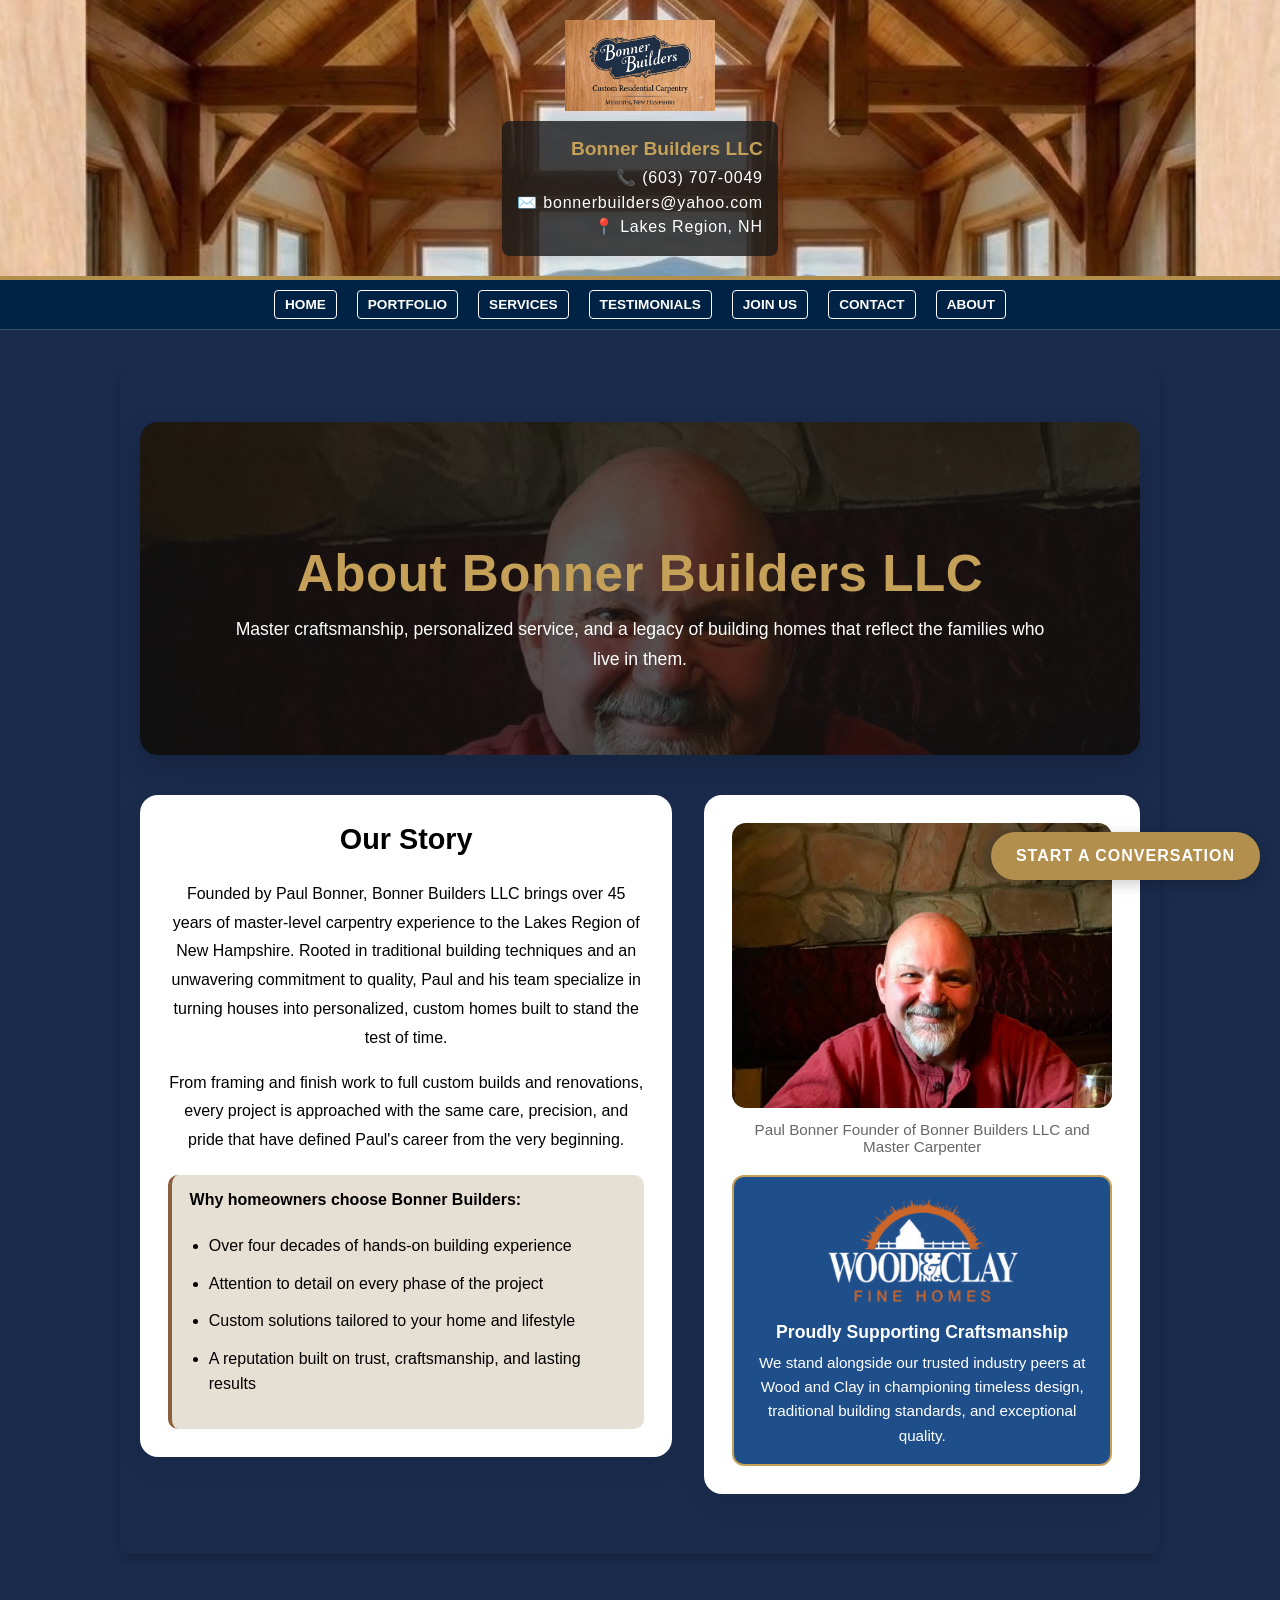
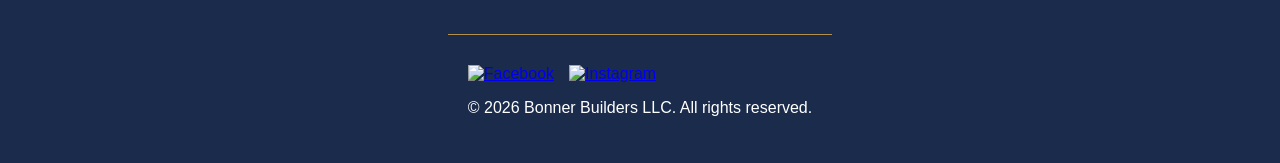
==== about.html @ 7c9d4237 "Update caption for Paul Bonner in about.html" ====
<!DOCTYPE html>
<html lang="en">
<head>
    <meta charset="UTF-8">
    <meta name="viewport" content="width=device-width, initial-scale=1.0">
    <title>About Us | Bonner Builders LLC</title>
    <link rel="stylesheet" href="style.css">
    <style>
        .about-hero {
            background: linear-gradient(rgba(20, 20, 20, 0.72), rgba(20, 20, 20, 0.72)), url('images/paul.jpg') center/cover no-repeat;
            color: #fff;
            border-radius: 18px;
            padding: 5rem 2rem;
            text-align: center;
            margin: 2rem 0;
            box-shadow: 0 12px 30px rgba(0, 0, 0, 0.18);
        }

        .about-hero h1 {
            font-size: clamp(2rem, 4vw, 3.5rem);
            margin-bottom: 0.75rem;
            letter-spacing: 0.5px;
            color: #c5a059;
        }

        .about-hero p {
            max-width: 820px;
            margin: 0 auto;
            font-size: 1.1rem;
            line-height: 1.7;
        }

        .about-content {
            display: grid;
            grid-template-columns: 1.1fr 0.9fr;
            gap: 2rem;
            align-items: start;
            margin: 2.5rem 0;
        }

        .story-card,
        .photo-card {
            background: #fff;
            border-radius: 18px;
            padding: 1.75rem;
            box-shadow: 0 10px 26px rgba(0, 0, 0, 0.08);
        }

        .story-card {
            color: #000;
        }

        .story-card h2,
        .story-card p,
        .story-card strong,
        .story-card li {
            color: #000;
        }

        .story-card h2 {
            margin-top: 0;
            font-size: 1.8rem;
        }

        .story-card p {
            line-height: 1.8;
            margin-bottom: 1rem;
        }

        .highlight-box {
            background: #e6dfd3;
            border-left: 4px solid #8b5e3c;
            padding: 1rem 1.1rem;
            border-radius: 10px;
            margin-top: 1.25rem;
            color: #000;
        }

        .highlight-box strong {
            color: #000;
        }

        .photo-card img {
            width: 100%;
            height: auto;
            border-radius: 14px;
            display: block;
            object-fit: cover;
        }

        .photo-card .caption {
            margin-top: 0.85rem;
            font-size: 0.95rem;
            color: #666;
            text-align: center;
        }

        .wood-clay-support {
            margin-top: 1.25rem;
            padding: 1rem;
            border: 2px solid #c5a059;
            border-radius: 12px;
            background: #1f4f8b;
            text-align: center;
        }

        .wood-clay-support img {
            max-width: 220px;
            width: 100%;
            height: auto;
            display: block;
            margin: 0 auto 0.85rem;
        }

        .wood-clay-support h3 {
            margin: 0 0 0.5rem;
            font-size: 1.1rem;
            color: #ffffff;
        }

        .wood-clay-support p {
            margin: 0;
            font-size: 0.95rem;
            line-height: 1.6;
            color: #ffffff;
        }

        .about-bullets {
            margin-top: 1.5rem;
            padding-left: 1.2rem;
            color: #000;
        }

        .about-bullets li {
            margin-bottom: 0.75rem;
            line-height: 1.6;
            color: #000;
        }

        @media (max-width: 900px) {
            .about-content {
                grid-template-columns: 1fr;
            }
        }
    </style>
</head>
<body>

  <header>
    <div class="logo-side">
        <img src="images/logo.png" alt="Bonner Builders Logo">
    </div>
    <div class="header-info">
        <h3>Bonner Builders LLC</h3>
        <p>📞 (603) 707-0049</p>
        <p>✉️ bonnerbuilders@yahoo.com</p>
        <p>📍 Lakes Region, NH</p>
    </div>
</header>

    <nav>
        <a href="index.html">HOME</a>
        <a href="portfolio.html">PORTFOLIO</a>
        <a href="services.html">SERVICES</a>
        <a href="testimonials.html">TESTIMONIALS</a>
        <a href="join.html">JOIN US</a>
        <a href="contact.html">CONTACT</a>
        <a href="about.html">ABOUT</a>
    </nav>

    <main class="container">
        <section class="about-hero">
            <h1>About Bonner Builders LLC</h1>
            <p>Master craftsmanship, personalized service, and a legacy of building homes that reflect the families who live in them.</p>
        </section>

        <section class="about-content">
            <article class="story-card">
                <h2>Our Story</h2>
                <p>
                    Founded by Paul Bonner, Bonner Builders LLC brings over 45 years of master-level carpentry experience to the Lakes Region of New Hampshire.
                    Rooted in traditional building techniques and an unwavering commitment to quality, Paul and his team specialize in turning houses
                    into personalized, custom homes built to stand the test of time.
                </p>

                <p>
                    From framing and finish work to full custom builds and renovations, every project is approached with the same care, precision, and pride
                    that have defined Paul's career from the very beginning.
                </p>

                <div class="highlight-box">
                    <strong>Why homeowners choose Bonner Builders:</strong>
                    <ul class="about-bullets">
                        <li>Over four decades of hands-on building experience</li>
                        <li>Attention to detail on every phase of the project</li>
                        <li>Custom solutions tailored to your home and lifestyle</li>
                        <li>A reputation built on trust, craftsmanship, and lasting results</li>
                    </ul>
                </div>
            </article>

            <aside class="photo-card">
                <img src="images/paul.jpg" alt="Paul Bonner">
                <div class="caption">Paul Bonner Founder of Bonner Builders LLC and Master Carpenter</div>
                <div class="wood-clay-support">
                    <a href="https://woodandclay.com" target="_blank" rel="noopener noreferrer">
                        <img src="assets/Wood&Clay_orangeltrs-01.avif" alt="Wood and Clay">
                    </a>
                    <h3>Proudly Supporting Craftsmanship</h3>
                    <p>We stand alongside our trusted industry peers at Wood and Clay in championing timeless design, traditional building standards, and exceptional quality.</p>
                </div>
            </aside>
        </section>
    </main>

<!-- Main content ends above this -->
  <!-- Main content ends above this -->
    <footer>
        <div class="social-links">
            <a href="YOUR_FACEBOOK_URL" target="_blank">
                <img src="facebook-icon.png" alt="Facebook" style="width:30px; height:30px;">
            </a>
            <a href="YOUR_INSTAGRAM_URL" target="_blank">
                <img src="instagram-icon.png" alt="Instagram" style="width:30px; height:30px;">
            </a>
        </div>
        <p>&copy; 2026 Bonner Builders LLC. All rights reserved.</p>
    </footer>
    <a href="contact.html" class="floating-cta">Start a Conversation</a>
</body>
</html>
---- style.css ----
/* --- Variables --- */
:root {
    --primary-blue: #1a2b4c;
    --accent-gold: #b38f4d;
    --white: #ffffff;
}

/* --- Global Styles --- */
body {
    margin: 0;
    font-family: Arial, sans-serif;
    color: var(--white);
    display: flex;
    flex-direction: column;
    align-items: center;
    min-height: 100vh;
    background-color: var(--primary-blue);
}

.container {
    width: 90%;
    max-width: 900px;
    margin: 20px auto;
    background-color: var(--primary-blue);
    padding: 20px;
    border-radius: 8px;
    box-shadow: 0 4px 10px rgba(0,0,0,0.2);
    color: var(--white);
}

/* --- Consistent Header Styling --- */
header {
    width: 100%;
    min-height: 150px;
    background-image: url('images/landing.jpg');
    background-size: cover;
    background-position: center;
    padding: 20px;
    border-bottom: 4px solid #b38f4d;
    color: #fff;
    display: flex;
    flex-direction: column;
    justify-content: center;
    align-items: center;
    text-align: center;
    box-sizing: border-box;
    gap: 6px;
}

header h1 {
    margin: 0;
    font-size: clamp(1.4rem, 4vw, 2.2rem);
    line-height: 1.1;
    letter-spacing: 0.5px;
}

header p {
    margin: 0;
    font-size: clamp(0.85rem, 2.6vw, 1rem);
    letter-spacing: 0.8px;
}

/* Ensure the logo inside is also consistent */
header .logo-container img {
    max-height: 120px;
    width: auto;
}

header img {
    max-width: 150px;
    height: auto;
}

.header-info {
    text-align: right;
    font-size: 0.75rem;
}

nav {
    background-color: var(--primary-blue);
    width: 100%;
    padding: 8px 0;
    display: flex;
    justify-content: center;
    align-items: center;
    flex-wrap: wrap;
    gap: 8px;
    border-bottom: 1px solid rgba(255, 255, 255, 0.2);
}

nav a {
    text-decoration: none;
    color: var(--white);
    font-size: 0.85rem;
    font-weight: 600;
    text-transform: uppercase;
    padding: 6px 10px;
    border: 1px solid var(--white);
    border-radius: 4px;
    transition: 0.3s;
}

nav a:hover {
    background-color: var(--white);
    color: var(--primary-blue);
}
/* Container holds the track, allowing hidden overflow */
.carousel-container {
    width: 100%;
    overflow-x: auto;
    padding: 20px 0;
    scrollbar-width: thin;
}

/* Horizontal track for images */
.carousel-track {
    display: flex;
    list-style: none;
    padding: 0;
    margin: 0;
    gap: 20px;
}

/* Each framed image item */
.carousel-item {
    min-width: 300px;
    height: 400px;
    border: 8px solid #b38f4d;
    box-sizing: border-box;
    background-color: #000;
}

.carousel-item img {
    width: 100%;
    height: 100%;
    object-fit: cover;
    display: block;
}
}

/* Constrain images to fit within the screen */
.about-gallery img {
    width: 45%;
    height: 300px;
    object-fit: cover;
    border-radius: 8px;
}

/* Responsive: stack them if the screen is very small */
@media (max-width: 600px) {
    .about-gallery {
        flex-direction: column;
        align-items: center;
    }
    .about-gallery img {
        width: 90%;
    }
}
/* --- Adjusting Contact Form Inputs --- */
input[type="text"],
input[type="email"],
textarea {
    width: 100%;
    padding: 15px;
    margin-bottom: 15px;
    font-size: 16px;
    border: 1px solid #ccc;
    border-radius: 4px;
    box-sizing: border-box;
}

/* Make the textarea even taller for better visibility */
textarea {
    height: 150px;
}
/* Add this to style.css */
.container {
    max-width: 1000px;
    margin: 40px auto;
    padding: 20px;
}
/* Ensure the address card text is always small and consistent */
.header-info {
    text-align: right;
    font-size: 0.75rem;
}

/* Ensure the h3 (Business Name) in the header doesn't blow out the layout */
.header-info h3 {
    margin: 0;
    font-size: 1rem;
}
/* --- Fade In Animation --- */
@keyframes fadeIn {
    from { opacity: 0; }
    to { opacity: 1; }
}

.fade-in-element {
    animation: fadeIn 6s ease-in-out;
}
/* --- Hero Text Overlay & Fade-In Animation --- */

/* Keyframe animation that goes from invisible to fully visible */
@keyframes fadeIn {
  from { opacity: 0; }
  to { opacity: 1; }
}

/* Container to position the image and text together */
.hero-container {
    position: relative;
    width: 100%;
    min-height: 60vh;
    display: flex;
    align-items: center;
    justify-content: center;
}

/* Style for the text box itself */
.hero-text-overlay {
  position: absolute;
  top: 50%;
  left: 50%;
  transform: translate(-50%, -50%);
  background-color: rgba(0, 0, 0, 0.6);
  color: #ffffff;
  padding: 30px;
  border-radius: 10px;
  text-align: center;
  max-width: 80%;
  box-sizing: border-box;
}

/* Increases the text size within the overlay */
.hero-text-overlay p {
  font-size: 1.5rem;
  line-height: 1.6;
  margin: 0;
}

/* --- Fade In and Fade Out Animation --- */
@keyframes fadeInOut {
  0% { opacity: 0; }
  10% { opacity: 1; }
  80% { opacity: 1; }
  100% { opacity: 0; }
}

.fade-in-element {
  opacity: 0;
  animation: fadeInOut 14s ease-in-out forwards;
}
/* --- Modern Form Styling --- */

/* Style the form container for better spacing */
form {
    max-width: 600px;
    margin: 20px auto;
    padding: 20px;
    background-color: rgba(255, 255, 255, 0.05);
    border-radius: 8px;
}

/* Style all input fields and textareas */
input[type="text"], 
input[type="email"], 
textarea {
    width: 100%;
    padding: 12px;
    margin-top: 8px;
    margin-bottom: 20px;
    border: 1px solid var(--accent-gold);
    border-radius: 4px;
    background-color: #f9f9f9;
    box-sizing: border-box;
    font-size: 1rem;
}

/* Style the Submit button */
button[type="submit"] {
    background-color: var(--accent-gold);
    color: white;
    padding: 12px 24px;
    border: none;
    border-radius: 4px;
    cursor: pointer;
    font-weight: bold;
    transition: background-color 0.3s;
}

button[type="submit"]:hover {
    background-color: #d4ac0d;
}
.contact-wrapper {
    display: flex;
    flex-wrap: wrap;
    gap: 40px;
    align-items: flex-start;
    padding: 20px;
}

.contact-details, .contact-form-container {
    flex: 1;
    min-width: 300px;
}

/* Style the form to be compact */
.contact-form-container form {
    display: flex;
    flex-direction: column;
}

.contact-form-container input, 
.contact-form-container textarea {
    margin-bottom: 15px;
    padding: 10px;
}
.floating-cta {
    position: fixed;
    bottom: 20px;
    right: 20px;
    background-color: var(--accent-gold);
    color: var(--dark-charcoal);
    padding: 15px 25px;
    border-radius: 50px;
    text-decoration: none;
    font-weight: 700;
    text-transform: uppercase;
    letter-spacing: 1px;
    box-shadow: 0 4px 15px rgba(0,0,0,0.2);
    transition: transform 0.2s, background-color 0.2s;
    z-index: 9999;
}

.floating-cta:hover {
    background-color: var(--accent-gold-hover);
    transform: scale(1.05);
}
.header-info {
    background-color: rgba(26, 26, 26, 0.8);
    padding: 15px;
    border-radius: 8px;
    color: #ffffff;
    line-height: 1.4;
    font-size: 0.9rem;
    display: inline-block;
    text-align: left;
}

.header-info h3 {
    margin: 0 0 5px 0;
    font-size: 1.2rem;
    color: #c5a059;
}

.header-info p {
    margin: 2px 0;
}
footer {
    text-align: left;
    padding: 30px 20px;
    background-color: var(--primary-blue);
    color: var(--white);
    border-top: 1px solid var(--accent-gold);
    margin-top: 40px;
}

.social-links {
    margin-bottom: 15px;
    display: flex;
    justify-content: flex-start;
    gap: 15px;
}
/* Style for the Header */
header {
    display: flex;
    justify-content: center;
    align-items: center;
    padding: 20px;
}

.header-info {
    text-align: right;
}

/* Style for the Navigation Bar */
nav {
  display: flex;
  justify-content: center;
  align-items: center;
  gap: 20px;
  padding: 10px 20px;
  background-color: #002244; 
}

nav a {
    color: white;
    text-decoration: none;
    font-weight: bold;
}
/* Styling for the new info block */
.info-block {
    background-color: rgba(26, 26, 26, 0.85);
    border: 2px solid #c5a059;
    color: #ffffff;
    padding: 15px;
    border-radius: 8px;
    margin-left: auto;
    text-align: right;
}

.info-block a {
    color: #c5a059;
    text-decoration: none;
    font-weight: bold;
}

.info-block a:hover {
    text-decoration: underline;
}
.nav-container {
    display: flex;
    justify-content: center;
    gap: 20px;
    padding: 20px 0;
}

/* Optional: Style your links to look good */
.nav-container a {
    text-decoration: none;
    color: #1a1a1a;
    font-weight: 600;
    text-transform: uppercase;
}
/* Center text inside the main container */
.container h2, 
.container p {
    text-align: center;
}
/* Container for the background image/hero section */
.hero-fade-container {
    width: 100%;
    min-height: 400px;
    display: flex;
    justify-content: center;
    align-items: center;
    background: url('images/landing.jpg') no-repeat center center/cover;
}

/* The semi-transparent grey box */
.fade-in-box {
    background-color: rgba(50, 50, 50, 0.7);
    padding: 40px;
    border-radius: 15px;
    text-align: center;
    color: white;
    max-width: 600px;
    border: 1px solid #b38f4d;
    opacity: 0;
    animation: fadeInAnimation 2s ease-in forwards;
}

/* The fade-in animation */
@keyframes fadeInAnimation {
    from { opacity: 0; }
    to { opacity: 1; }
}

/* Button style inside the box */
.cta-button {
    display: inline-block;
    margin-top: 20px;
    padding: 15px 30px;
    background-color: #b38f4d;
    color: white;
    text-decoration: none;
    font-weight: bold;
    border-radius: 5px;
}

@keyframes slideLoop {
    0%   { transform: translateX(0%); }
    8.33%  { transform: translateX(-8.33%); }
    16.66% { transform: translateX(-16.66%); }
    25%    { transform: translateX(-25%); }
    33.33% { transform: translateX(-33.33%); }
    41.66% { transform: translateX(-41.66%); }
    50%    { transform: translateX(-50%); }
    58.33% { transform: translateX(-58.33%); }
    66.66% { transform: translateX(-66.66%); }
    75%    { transform: translateX(-75%); }
    83.33% { transform: translateX(-83.33%); }
    91.66% { transform: translateX(-91.66%); }
    100%   { transform: translateX(0%); }
}

/* 1. Reset the carousel's stacking context */
.carousel-container {
  position: relative;
  z-index: 1; 
}

/* 2. Break the lightbox out of all containers */
.lightbox {
  display: none;
  position: fixed;
  z-index: 2147483647 !important;
  top: 0;
  left: 0;
  width: 100vw;
  height: 100vh;
  background-color: rgba(0, 0, 0, 0.9);
  align-items: center;
  justify-content: center;
  position: fixed !important; 
}

#lightbox-img {
  max-width: 90%;
  max-height: 90%;
  border: 3px solid white;
  box-shadow: 0 0 20px rgba(0,0,0,0.5);
  object-fit: contain;
}

/* Mobile-only header adjustments */
@media (max-width: 767px) {
  header {
    min-height: 96px;
    padding: 10px 8px;
    gap: 2px;
  }

  header h1 {
    font-size: 1.1rem;
    line-height: 1.1;
    letter-spacing: 0.3px;
  }

  header p {
    font-size: 0.68rem;
    line-height: 1.15;
    letter-spacing: 0.25px;
  }

  nav {
    padding: 6px 8px;
    gap: 5px;
    justify-content: center;
  }

  nav a {
    font-size: 0.68rem;
    padding: 6px 8px;
    line-height: 1.1;
    flex: 0 1 auto;
    max-width: none;
    min-width: 0;
    text-align: center;
  }

  .logo-side img {
    max-width: 130px;
    margin-bottom: 6px;
  }

  .header-info {
    margin-top: 4px;
  }

  .header-info h3 {
    margin: 4px 0;
    font-size: 1rem;
  }

  .header-info p {
    margin: 1px 0;
    font-size: 0.8rem;
  }

  .floating-cta {
    right: 12px;
    bottom: 12px;
    padding: 10px 16px;
    font-size: 0.78rem;
    letter-spacing: 0.5px;
    border-radius: 999px;
    box-shadow: 0 3px 10px rgba(0,0,0,0.18);
  }
}

@media (max-width: 600px) {
  header {
    min-height: 88px;
    padding: 8px 6px;
  }

  header h1 {
    font-size: 0.95rem;
  }

  header p {
    font-size: 0.62rem;
  }

  nav {
    padding: 5px 6px;
    gap: 4px;
  }

  nav a {
    font-size: 0.64rem;
    padding: 5px 7px;
  }

  .header-info h3 {
    margin-bottom: 4px;
  }

  .header-info p {
    margin: 1px 0;
    font-size: 0.8rem;
  }

  .floating-cta {
    right: 10px;
    bottom: 10px;
    padding: 9px 14px;
    font-size: 0.72rem;
  }
}

@media (max-width: 420px) {
  header {
    min-height: 82px;
    padding: 8px 5px;
  }

  header h1 {
    font-size: 0.88rem;
  }

  header p {
    font-size: 0.58rem;
  }

  nav {
    padding: 4px 5px;
    gap: 3px;
  }

  nav a {
    font-size: 0.6rem;
    padding: 4px 6px;
  }

  .floating-cta {
    right: 8px;
    bottom: 8px;
    padding: 8px 12px;
    font-size: 0.66rem;
    letter-spacing: 0.35px;
  }
}
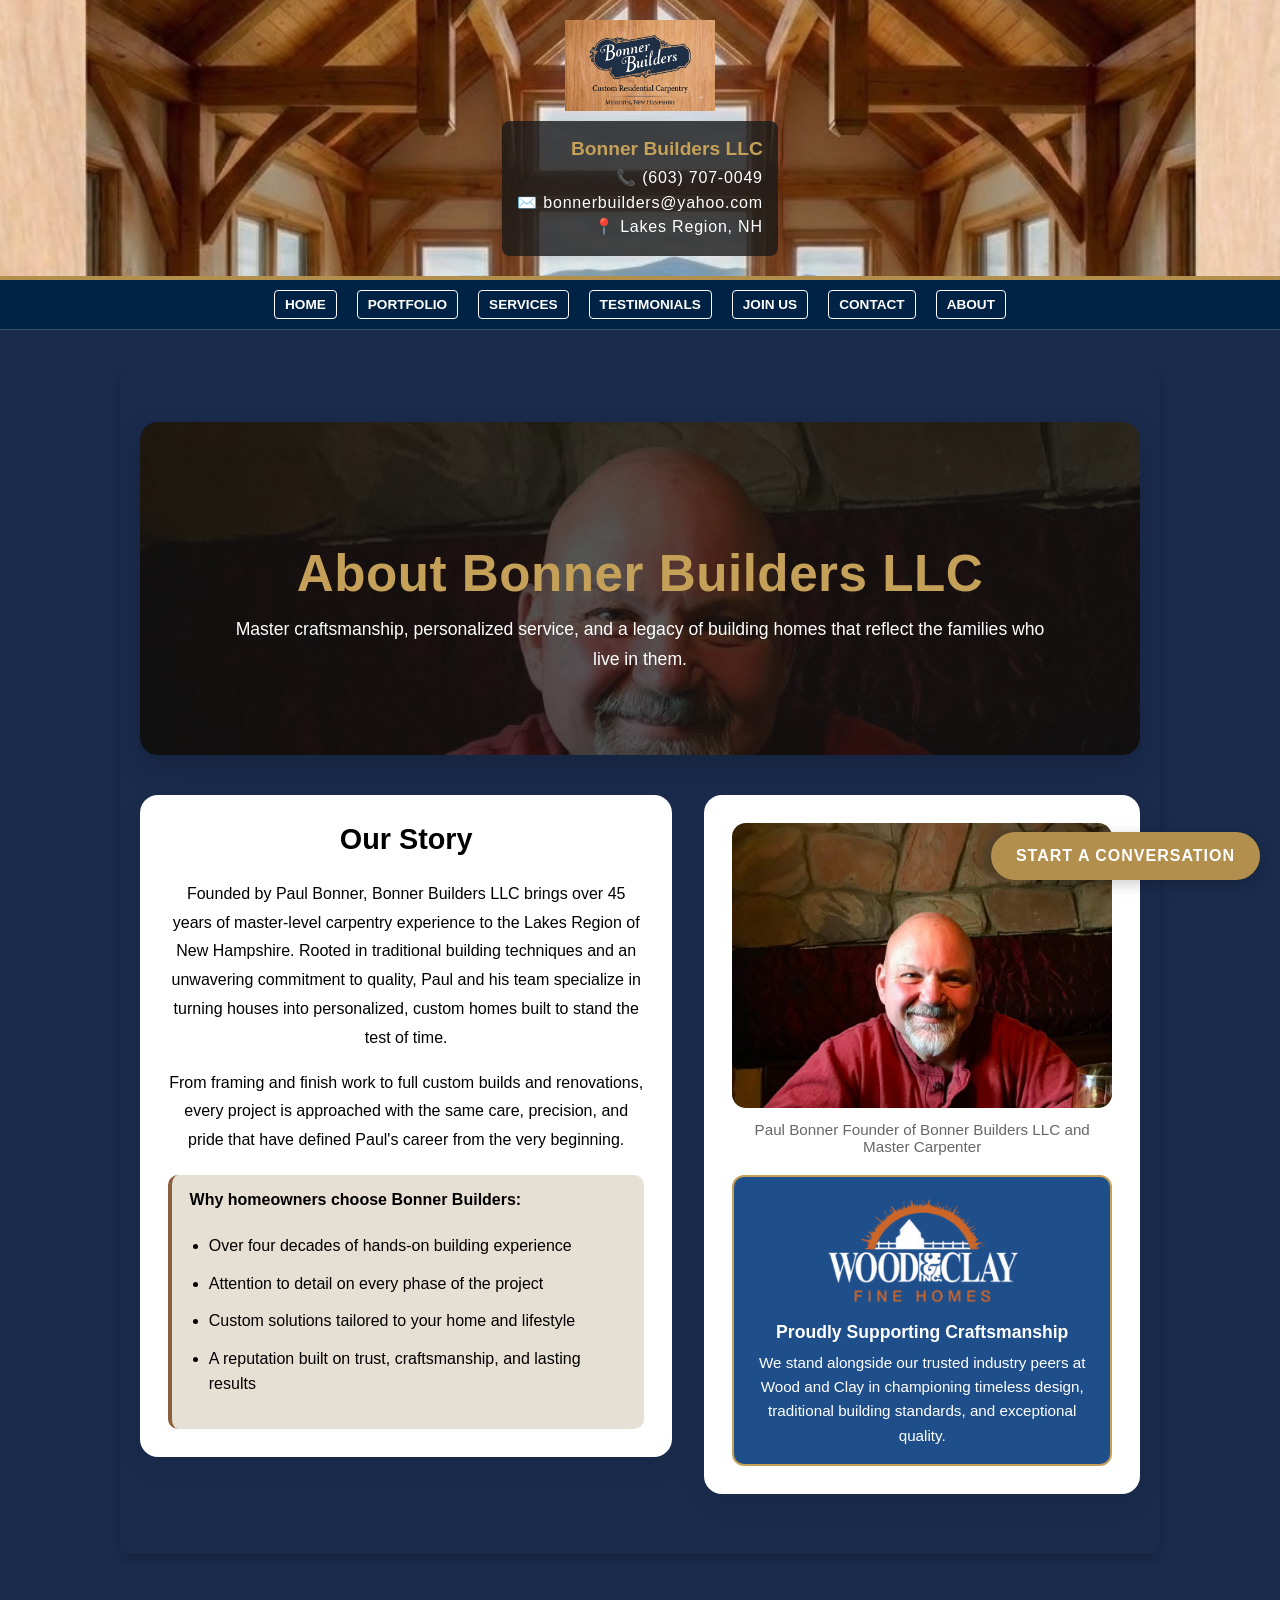
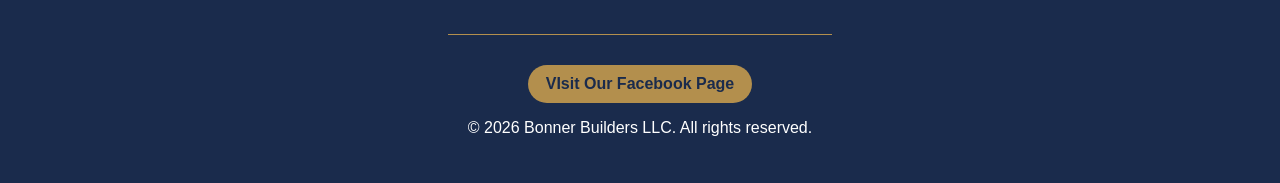
==== commit e6d01a96: "Update all page footers with centered Facebook pill link Co-authored-by: toddkidneyjourney1 <2880701" ====
--- a/about.html
+++ b/about.html
@@ -216,13 +216,8 @@
 <!-- Main content ends above this -->
   <!-- Main content ends above this -->
     <footer>
-        <div class="social-links">
-            <a href="YOUR_FACEBOOK_URL" target="_blank">
-                <img src="facebook-icon.png" alt="Facebook" style="width:30px; height:30px;">
-            </a>
-            <a href="YOUR_INSTAGRAM_URL" target="_blank">
-                <img src="instagram-icon.png" alt="Instagram" style="width:30px; height:30px;">
-            </a>
+        <div class="footer-facebook-link">
+            <a class="footer-facebook-pill" href="https://www.facebook.com/share/1ekzLzXVcL/" target="_blank" rel="noopener noreferrer">VIsit Our Facebook Page</a>
         </div>
         <p>&copy; 2026 Bonner Builders LLC. All rights reserved.</p>
     </footer>
--- a/style.css
+++ b/style.css
@@ -372,6 +372,25 @@
     justify-content: flex-start;
     gap: 15px;
 }
+
+.footer-facebook-link {
+    text-align: center;
+    margin-bottom: 15px;
+}
+
+.footer-facebook-pill {
+    display: inline-block;
+    padding: 10px 18px;
+    border-radius: 999px;
+    background-color: var(--accent-gold);
+    color: var(--primary-blue);
+    font-weight: 700;
+    text-decoration: none;
+}
+
+.footer-facebook-pill:hover {
+    opacity: 0.9;
+}
 /* Style for the Header */
 header {
     display: flex;
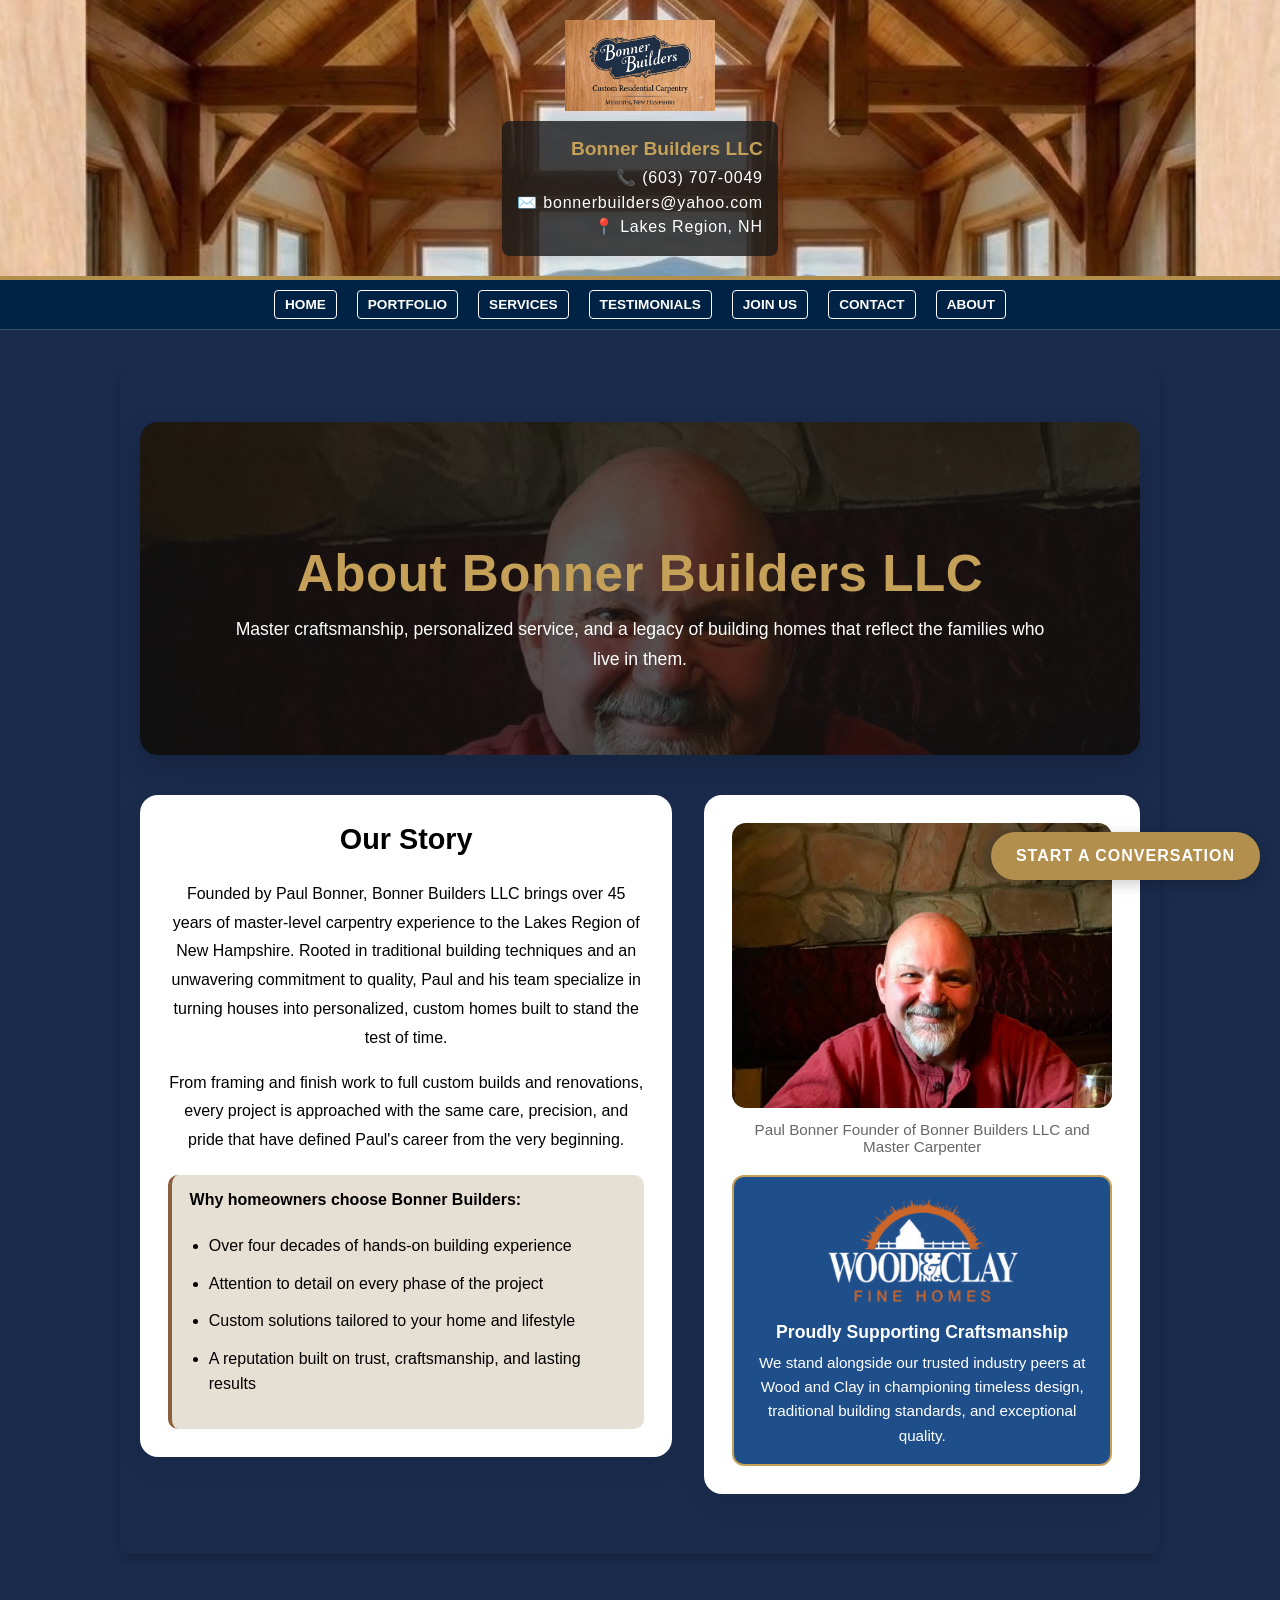
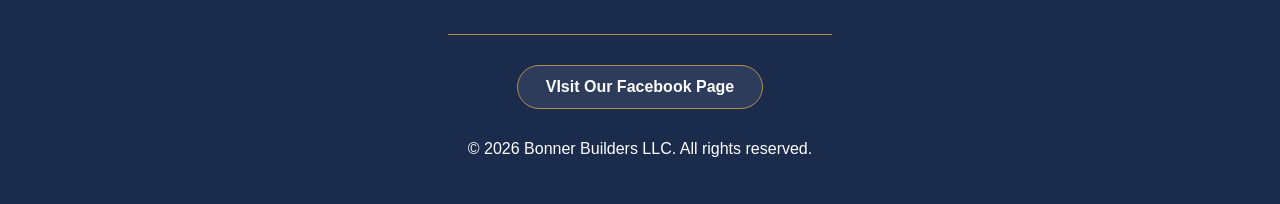
==== commit cb9d0df8: "Update sitewide footer links Co-authored-by: toddkidneyjourney1 <288070114+toddkidneyjourney1@users." ====
--- a/about.html
+++ b/about.html
@@ -216,8 +216,8 @@
 <!-- Main content ends above this -->
   <!-- Main content ends above this -->
     <footer>
-        <div class="footer-facebook-link">
-            <a class="footer-facebook-pill" href="https://www.facebook.com/share/1ekzLzXVcL/" target="_blank" rel="noopener noreferrer">VIsit Our Facebook Page</a>
+        <div class="social-links">
+            <a href="https://www.facebook.com/share/1ekzLzXVcL/" target="_blank" rel="noopener noreferrer" class="footer-facebook-pill">VIsit Our Facebook Page</a>
         </div>
         <p>&copy; 2026 Bonner Builders LLC. All rights reserved.</p>
     </footer>
--- a/style.css
+++ b/style.css
@@ -358,7 +358,11 @@
     margin: 2px 0;
 }
 footer {
-    text-align: left;
+    display: flex;
+    flex-direction: column;
+    align-items: center;
+    gap: 15px;
+    text-align: center;
     padding: 30px 20px;
     background-color: var(--primary-blue);
     color: var(--white);
@@ -366,30 +370,31 @@
     margin-top: 40px;
 }
 
-.social-links {
-    margin-bottom: 15px;
-    display: flex;
-    justify-content: flex-start;
-    gap: 15px;
-}
-
-.footer-facebook-link {
-    text-align: center;
-    margin-bottom: 15px;
+footer .social-links {
+    margin-bottom: 0;
+    display: flex;
+    justify-content: center;
+    width: 100%;
 }
 
 .footer-facebook-pill {
-    display: inline-block;
-    padding: 10px 18px;
+    display: inline-flex;
+    align-items: center;
+    justify-content: center;
+    padding: 12px 28px;
+    border: 1px solid var(--accent-gold);
     border-radius: 999px;
+    background: rgba(255, 255, 255, 0.08);
+    color: var(--white);
+    font-weight: 700;
+    text-decoration: none;
+    transition: background-color 0.2s ease, color 0.2s ease, transform 0.2s ease;
+}
+
+.footer-facebook-pill:hover {
     background-color: var(--accent-gold);
     color: var(--primary-blue);
-    font-weight: 700;
-    text-decoration: none;
-}
-
-.footer-facebook-pill:hover {
-    opacity: 0.9;
+    transform: translateY(-1px);
 }
 /* Style for the Header */
 header {
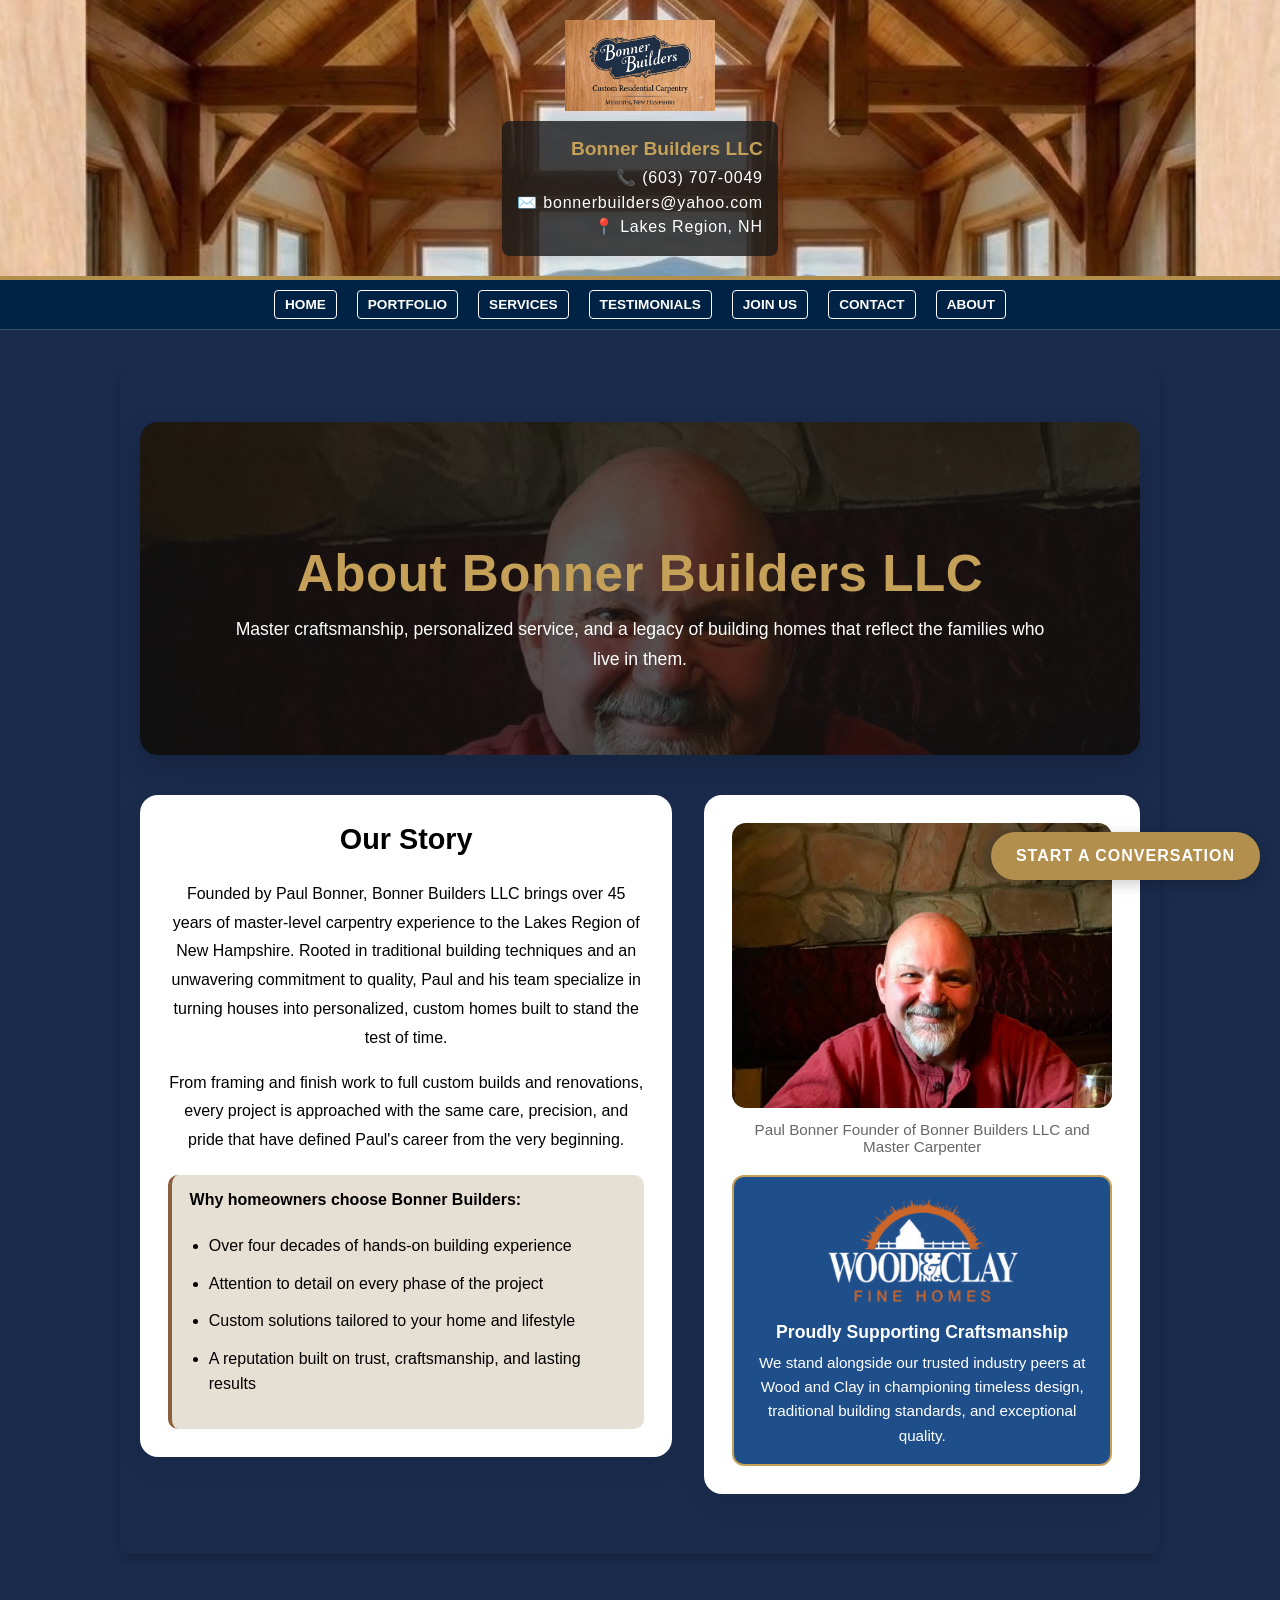
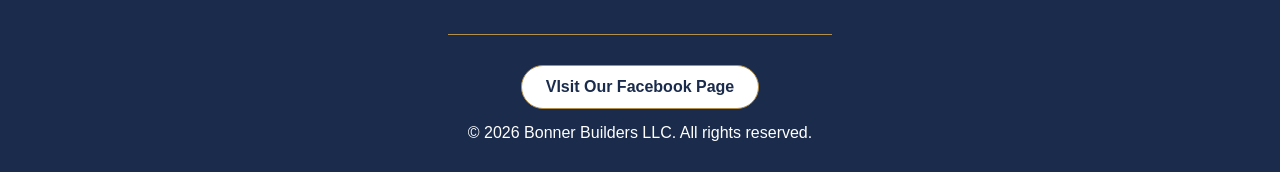
==== commit 8b94039e: "Update footer Facebook link sitewide Co-authored-by: toddkidneyjourney1 <288070114+toddkidneyjourney" ====
--- a/about.html
+++ b/about.html
@@ -217,7 +217,7 @@
   <!-- Main content ends above this -->
     <footer>
         <div class="social-links">
-            <a href="https://www.facebook.com/share/1ekzLzXVcL/" target="_blank" rel="noopener noreferrer" class="footer-facebook-pill">VIsit Our Facebook Page</a>
+            <a href="https://www.facebook.com/share/1ekzLzXVcL/" target="_blank" rel="noopener noreferrer" class="footer-pill-link">VIsit Our Facebook Page</a>
         </div>
         <p>&copy; 2026 Bonner Builders LLC. All rights reserved.</p>
     </footer>
--- a/style.css
+++ b/style.css
@@ -358,11 +358,7 @@
     margin: 2px 0;
 }
 footer {
-    display: flex;
-    flex-direction: column;
-    align-items: center;
-    gap: 15px;
-    text-align: center;
+    text-align: left;
     padding: 30px 20px;
     background-color: var(--primary-blue);
     color: var(--white);
@@ -370,31 +366,43 @@
     margin-top: 40px;
 }
 
-footer .social-links {
-    margin-bottom: 0;
-    display: flex;
-    justify-content: center;
-    width: 100%;
-}
-
-.footer-facebook-pill {
+.social-links {
+    margin-bottom: 15px;
+    display: flex;
+    justify-content: center;
+    align-items: center;
+    gap: 15px;
+    width: 100%;
+}
+
+.footer-pill-link {
     display: inline-flex;
     align-items: center;
     justify-content: center;
-    padding: 12px 28px;
+    padding: 12px 24px;
     border: 1px solid var(--accent-gold);
     border-radius: 999px;
-    background: rgba(255, 255, 255, 0.08);
-    color: var(--white);
+    background-color: var(--white);
+    color: var(--primary-blue);
     font-weight: 700;
     text-decoration: none;
-    transition: background-color 0.2s ease, color 0.2s ease, transform 0.2s ease;
-}
-
-.footer-facebook-pill:hover {
+    transition: background-color 0.2s ease, color 0.2s ease, border-color 0.2s ease;
+}
+
+.footer-pill-link:hover,
+.footer-pill-link:focus-visible {
     background-color: var(--accent-gold);
-    color: var(--primary-blue);
-    transform: translateY(-1px);
+    border-color: var(--white);
+    color: var(--white);
+}
+
+.footer-pill-link:focus-visible {
+    outline: 2px solid var(--white);
+    outline-offset: 3px;
+}
+
+footer p {
+    margin: 0;
 }
 /* Style for the Header */
 header {
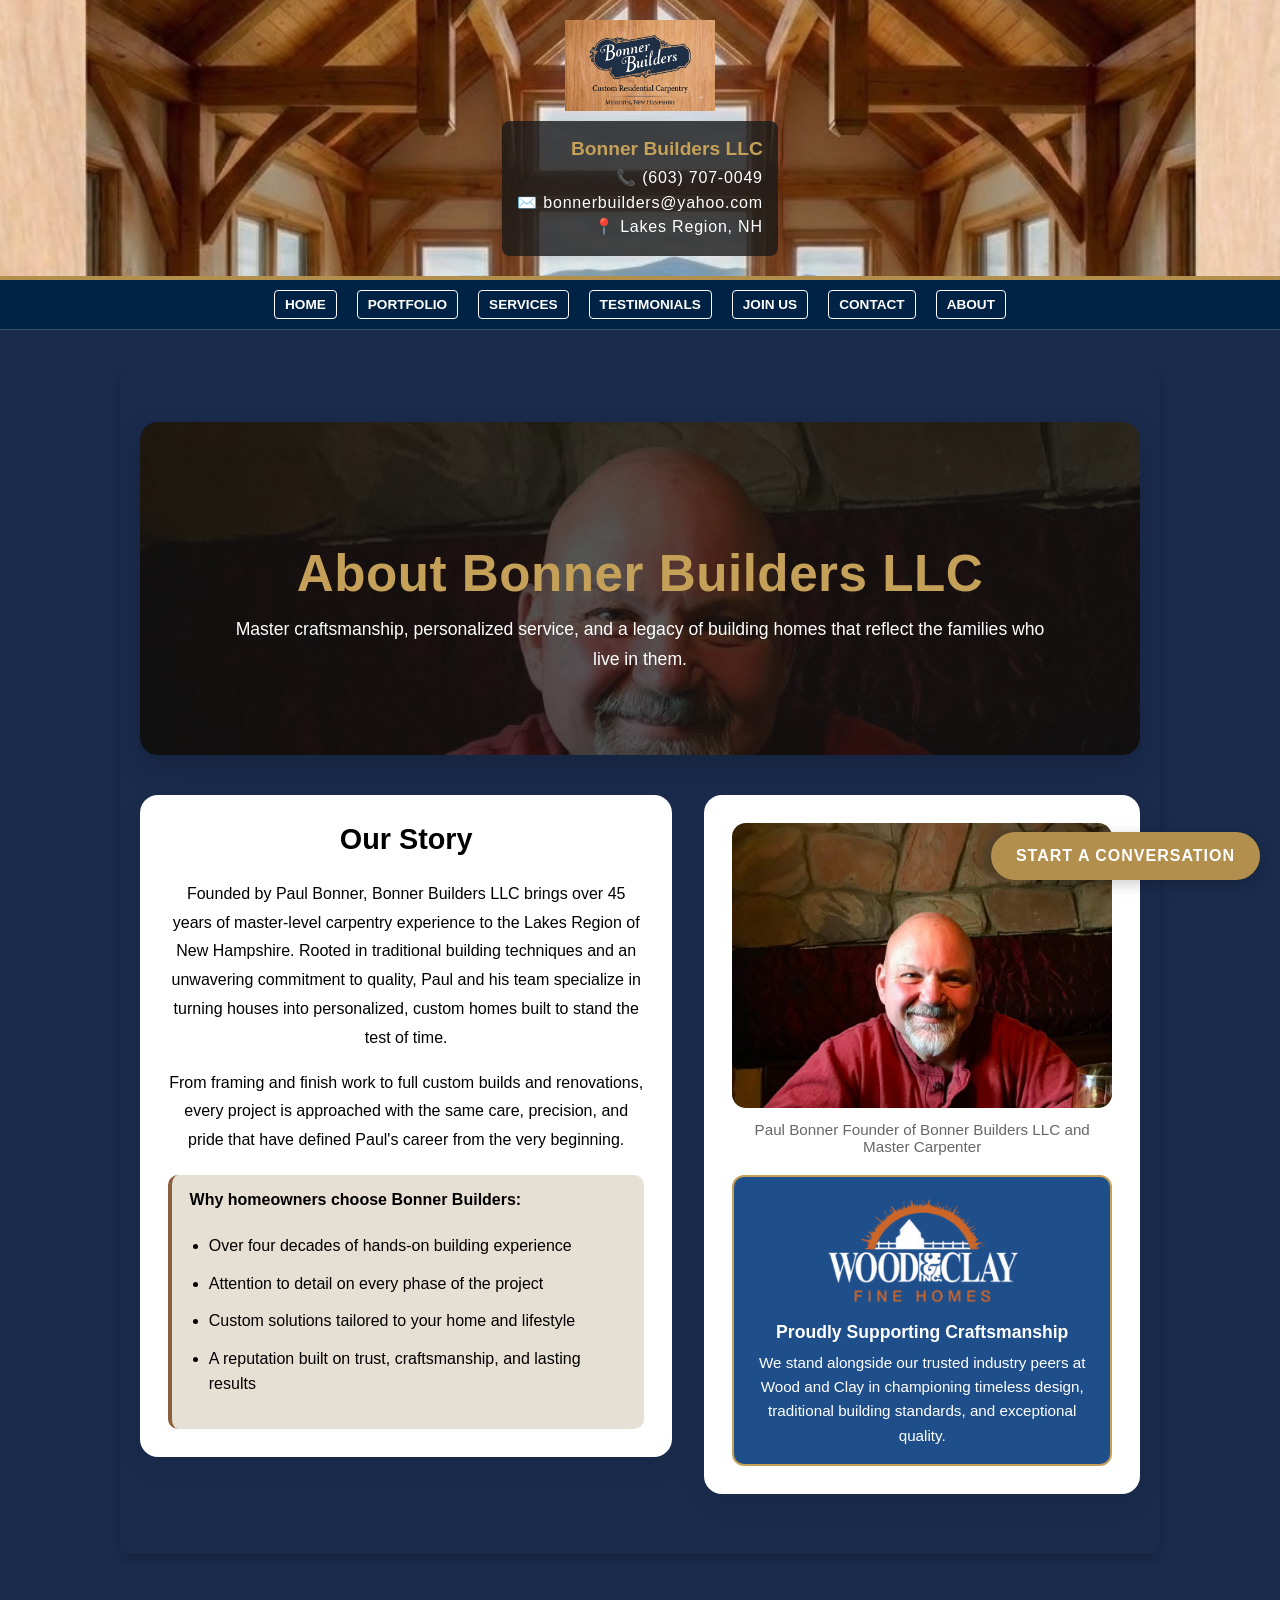
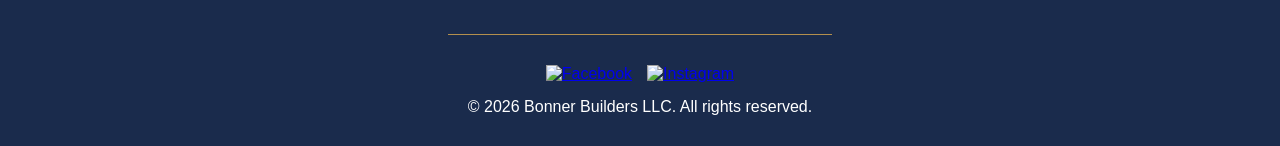
==== commit 7a0e6b84: "Add Google Analytics tag to HTML pages Co-authored-by: toddkidneyjourney1 <288070114+toddkidneyjourn" ====
--- a/about.html
+++ b/about.html
@@ -1,6 +1,15 @@
 <!DOCTYPE html>
 <html lang="en">
 <head>
+    <!-- Google tag (gtag.js) -->
+    <script async src="https://www.googletagmanager.com/gtag/js?id=G-B2N70MM42N"></script>
+    <script>
+      window.dataLayer = window.dataLayer || [];
+      function gtag(){dataLayer.push(arguments);}
+      gtag('js', new Date());
+
+      gtag('config', 'G-B2N70MM42N');
+    </script>
     <meta charset="UTF-8">
     <meta name="viewport" content="width=device-width, initial-scale=1.0">
     <title>About Us | Bonner Builders LLC</title>
@@ -217,7 +226,12 @@
   <!-- Main content ends above this -->
     <footer>
         <div class="social-links">
-            <a href="https://www.facebook.com/share/1ekzLzXVcL/" target="_blank" rel="noopener noreferrer" class="footer-pill-link">VIsit Our Facebook Page</a>
+            <a href="YOUR_FACEBOOK_URL" target="_blank">
+                <img src="facebook-icon.png" alt="Facebook" style="width:30px; height:30px;">
+            </a>
+            <a href="YOUR_INSTAGRAM_URL" target="_blank">
+                <img src="instagram-icon.png" alt="Instagram" style="width:30px; height:30px;">
+            </a>
         </div>
         <p>&copy; 2026 Bonner Builders LLC. All rights reserved.</p>
     </footer>
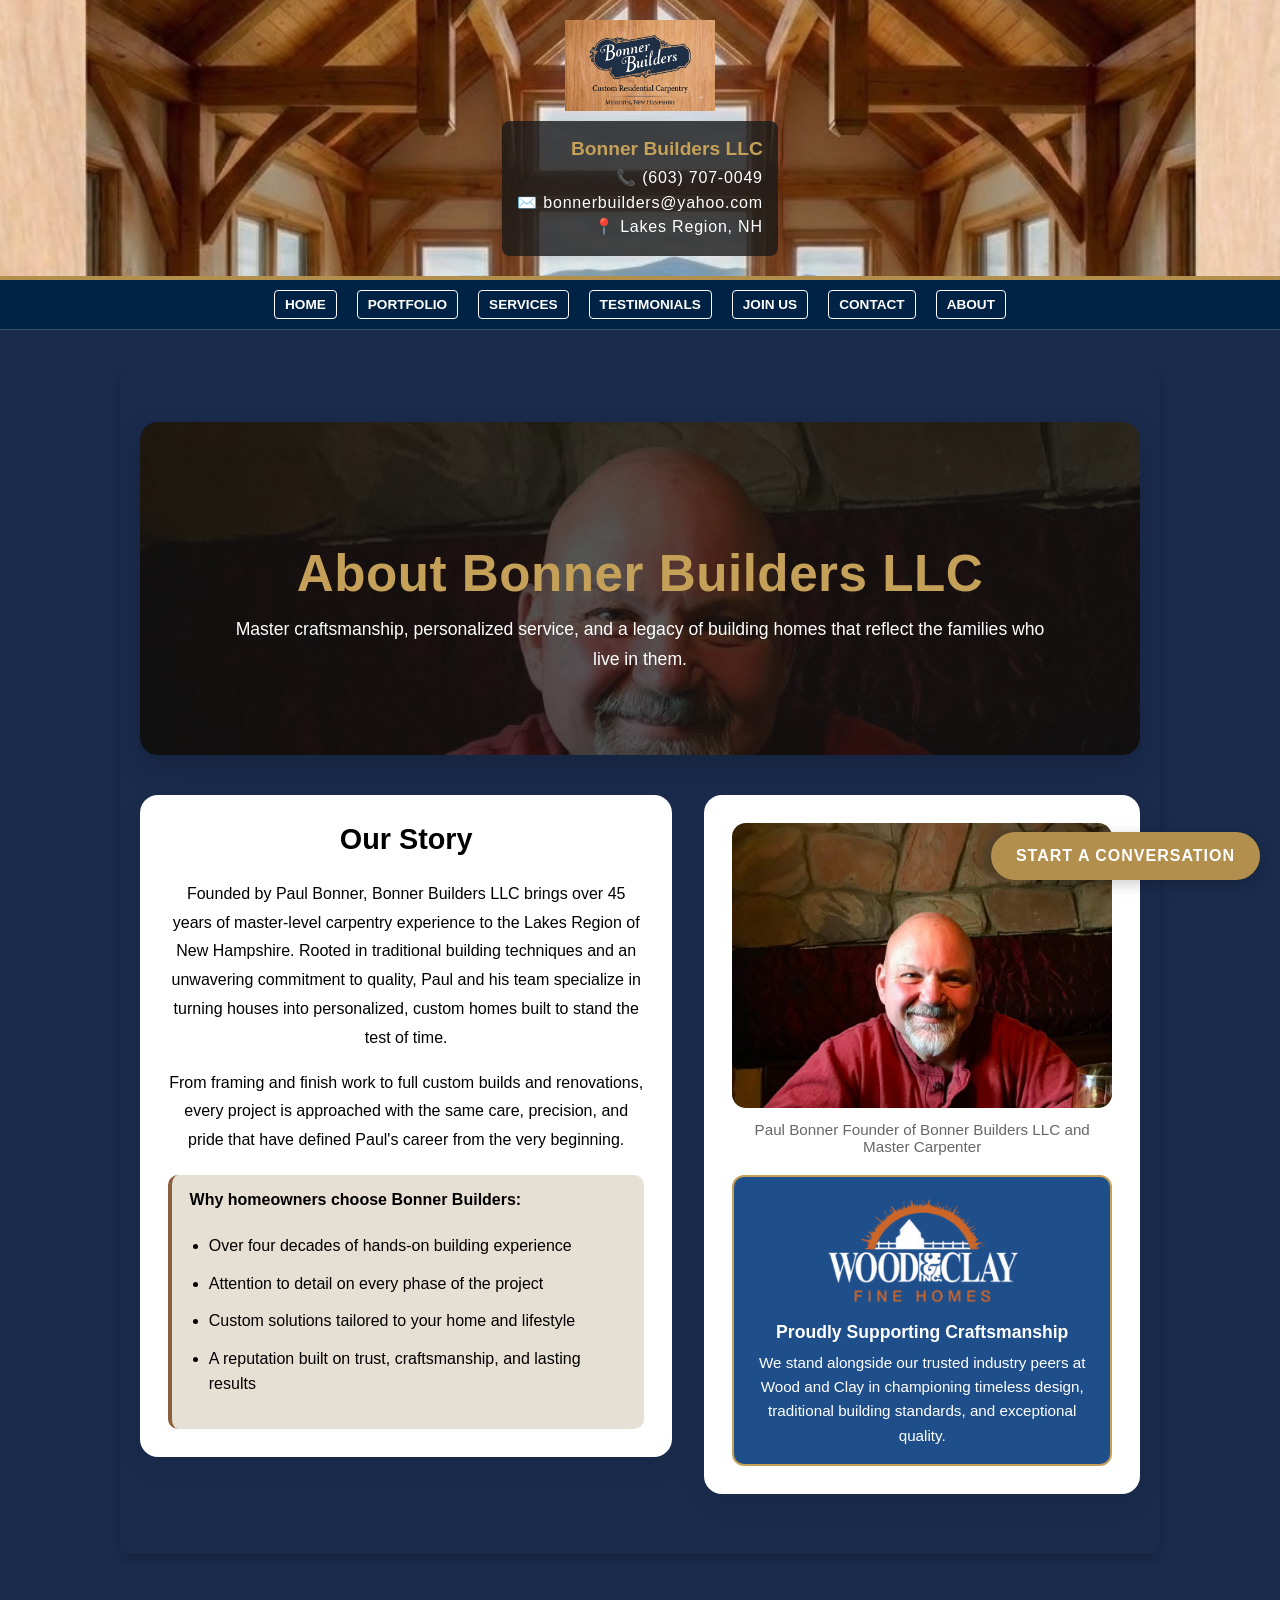
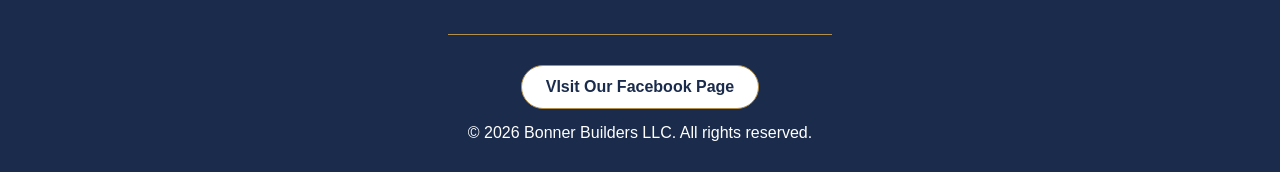
==== commit f1175314: "Merge 8b94039e5f29b4ad6b4efd12a13e9e0d207fed59 into 57831572b98dc98e2c2874445a54ba10b0fdac69" ====
--- a/about.html
+++ b/about.html
@@ -1,15 +1,6 @@
 <!DOCTYPE html>
 <html lang="en">
 <head>
-    <!-- Google tag (gtag.js) -->
-    <script async src="https://www.googletagmanager.com/gtag/js?id=G-B2N70MM42N"></script>
-    <script>
-      window.dataLayer = window.dataLayer || [];
-      function gtag(){dataLayer.push(arguments);}
-      gtag('js', new Date());
-
-      gtag('config', 'G-B2N70MM42N');
-    </script>
     <meta charset="UTF-8">
     <meta name="viewport" content="width=device-width, initial-scale=1.0">
     <title>About Us | Bonner Builders LLC</title>
@@ -226,12 +217,7 @@
   <!-- Main content ends above this -->
     <footer>
         <div class="social-links">
-            <a href="YOUR_FACEBOOK_URL" target="_blank">
-                <img src="facebook-icon.png" alt="Facebook" style="width:30px; height:30px;">
-            </a>
-            <a href="YOUR_INSTAGRAM_URL" target="_blank">
-                <img src="instagram-icon.png" alt="Instagram" style="width:30px; height:30px;">
-            </a>
+            <a href="https://www.facebook.com/share/1ekzLzXVcL/" target="_blank" rel="noopener noreferrer" class="footer-pill-link">VIsit Our Facebook Page</a>
         </div>
         <p>&copy; 2026 Bonner Builders LLC. All rights reserved.</p>
     </footer>
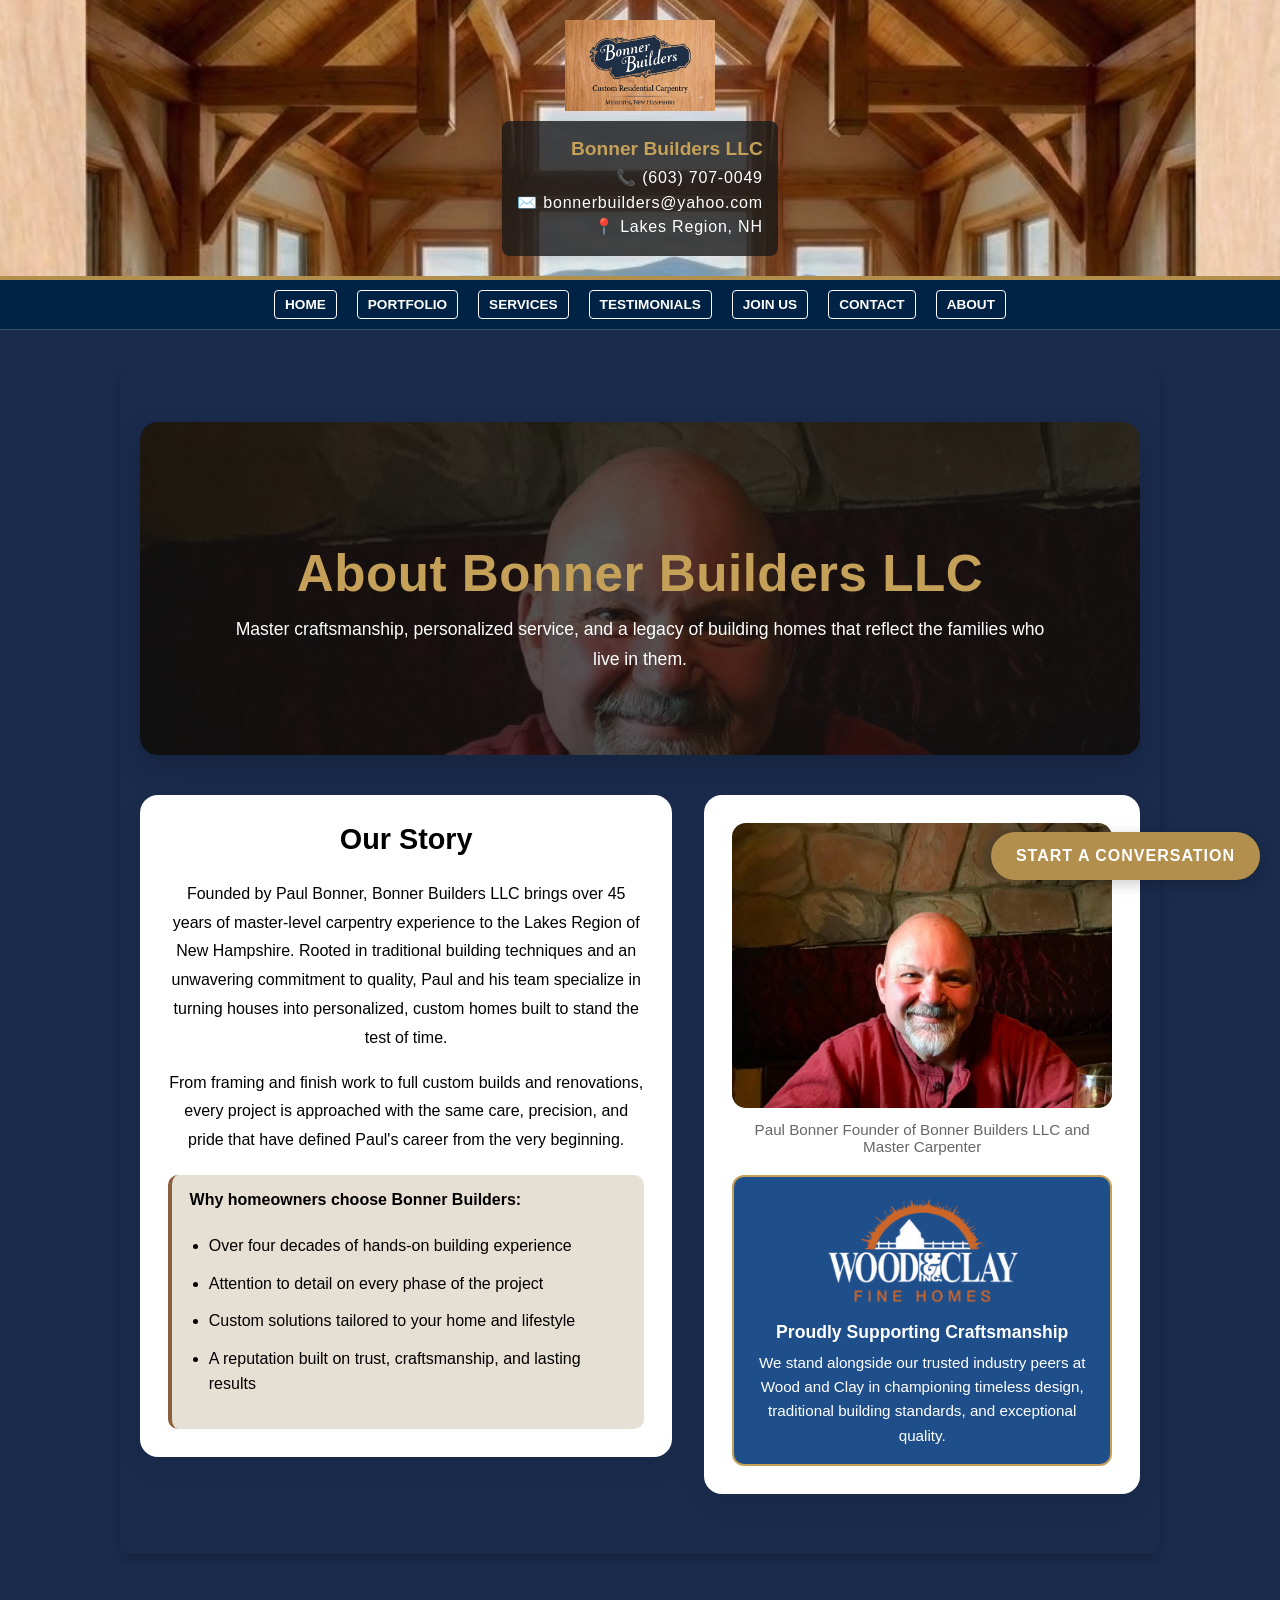
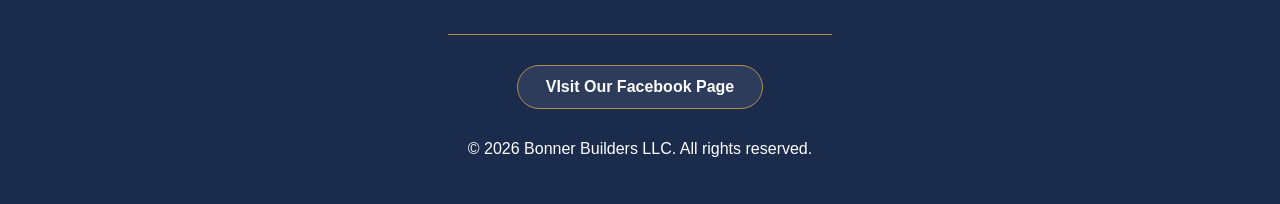
==== commit e27d528f: "Merge cb9d0df8fd2b2e3dddde6526e0ba30dfb5560779 into 57831572b98dc98e2c2874445a54ba10b0fdac69" ====
--- a/about.html
+++ b/about.html
@@ -217,7 +217,7 @@
   <!-- Main content ends above this -->
     <footer>
         <div class="social-links">
-            <a href="https://www.facebook.com/share/1ekzLzXVcL/" target="_blank" rel="noopener noreferrer" class="footer-pill-link">VIsit Our Facebook Page</a>
+            <a href="https://www.facebook.com/share/1ekzLzXVcL/" target="_blank" rel="noopener noreferrer" class="footer-facebook-pill">VIsit Our Facebook Page</a>
         </div>
         <p>&copy; 2026 Bonner Builders LLC. All rights reserved.</p>
     </footer>
--- a/style.css
+++ b/style.css
@@ -358,7 +358,11 @@
     margin: 2px 0;
 }
 footer {
-    text-align: left;
+    display: flex;
+    flex-direction: column;
+    align-items: center;
+    gap: 15px;
+    text-align: center;
     padding: 30px 20px;
     background-color: var(--primary-blue);
     color: var(--white);
@@ -366,43 +370,31 @@
     margin-top: 40px;
 }
 
-.social-links {
-    margin-bottom: 15px;
-    display: flex;
-    justify-content: center;
-    align-items: center;
-    gap: 15px;
-    width: 100%;
-}
-
-.footer-pill-link {
+footer .social-links {
+    margin-bottom: 0;
+    display: flex;
+    justify-content: center;
+    width: 100%;
+}
+
+.footer-facebook-pill {
     display: inline-flex;
     align-items: center;
     justify-content: center;
-    padding: 12px 24px;
+    padding: 12px 28px;
     border: 1px solid var(--accent-gold);
     border-radius: 999px;
-    background-color: var(--white);
-    color: var(--primary-blue);
+    background: rgba(255, 255, 255, 0.08);
+    color: var(--white);
     font-weight: 700;
     text-decoration: none;
-    transition: background-color 0.2s ease, color 0.2s ease, border-color 0.2s ease;
-}
-
-.footer-pill-link:hover,
-.footer-pill-link:focus-visible {
+    transition: background-color 0.2s ease, color 0.2s ease, transform 0.2s ease;
+}
+
+.footer-facebook-pill:hover {
     background-color: var(--accent-gold);
-    border-color: var(--white);
-    color: var(--white);
-}
-
-.footer-pill-link:focus-visible {
-    outline: 2px solid var(--white);
-    outline-offset: 3px;
-}
-
-footer p {
-    margin: 0;
+    color: var(--primary-blue);
+    transform: translateY(-1px);
 }
 /* Style for the Header */
 header {
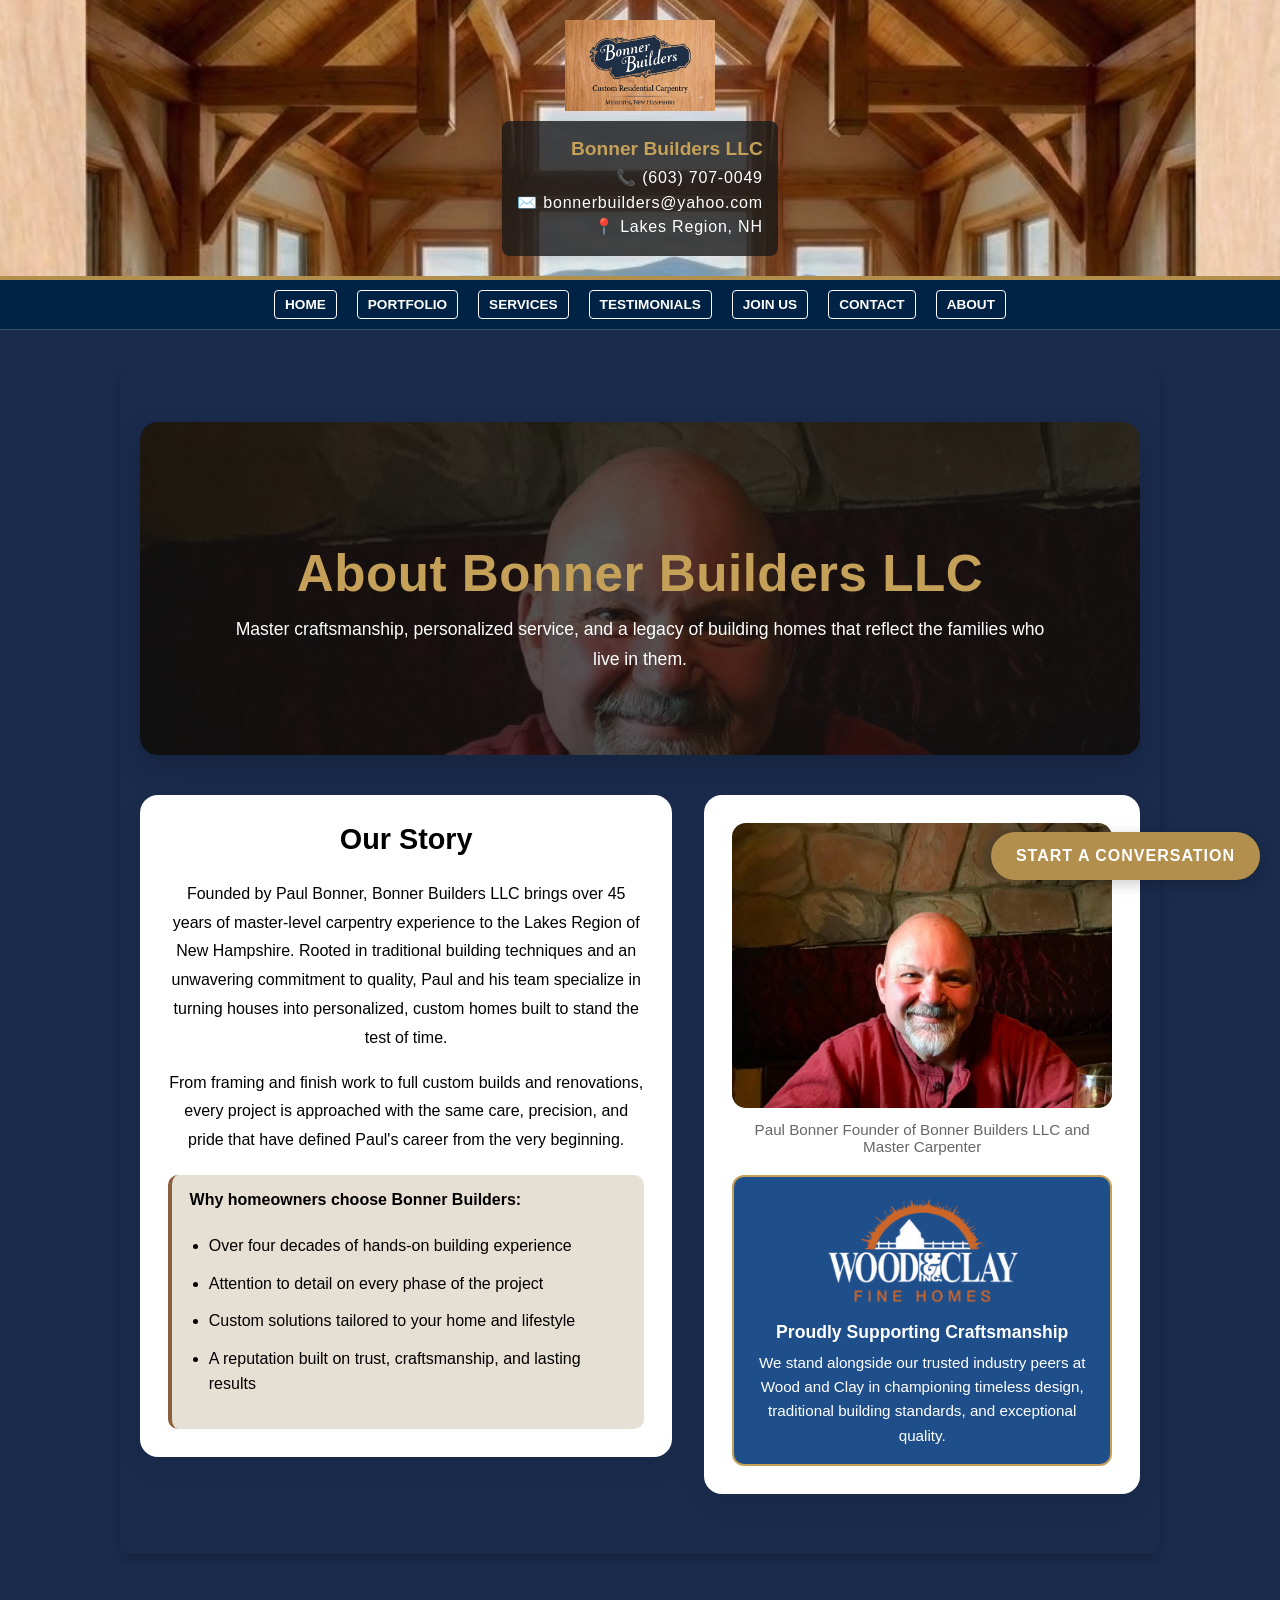
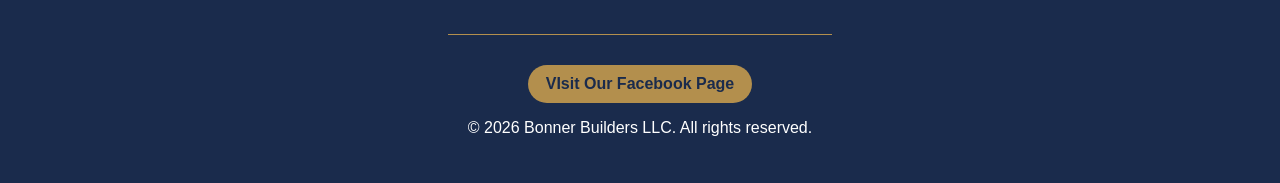
==== commit 3d208927: "Merge e6d01a96a6aab713387f9e751a2311978103ba86 into 57831572b98dc98e2c2874445a54ba10b0fdac69" ====
--- a/about.html
+++ b/about.html
@@ -216,8 +216,8 @@
 <!-- Main content ends above this -->
   <!-- Main content ends above this -->
     <footer>
-        <div class="social-links">
-            <a href="https://www.facebook.com/share/1ekzLzXVcL/" target="_blank" rel="noopener noreferrer" class="footer-facebook-pill">VIsit Our Facebook Page</a>
+        <div class="footer-facebook-link">
+            <a class="footer-facebook-pill" href="https://www.facebook.com/share/1ekzLzXVcL/" target="_blank" rel="noopener noreferrer">VIsit Our Facebook Page</a>
         </div>
         <p>&copy; 2026 Bonner Builders LLC. All rights reserved.</p>
     </footer>
--- a/style.css
+++ b/style.css
@@ -358,11 +358,7 @@
     margin: 2px 0;
 }
 footer {
-    display: flex;
-    flex-direction: column;
-    align-items: center;
-    gap: 15px;
-    text-align: center;
+    text-align: left;
     padding: 30px 20px;
     background-color: var(--primary-blue);
     color: var(--white);
@@ -370,31 +366,30 @@
     margin-top: 40px;
 }
 
-footer .social-links {
-    margin-bottom: 0;
-    display: flex;
-    justify-content: center;
-    width: 100%;
+.social-links {
+    margin-bottom: 15px;
+    display: flex;
+    justify-content: flex-start;
+    gap: 15px;
+}
+
+.footer-facebook-link {
+    text-align: center;
+    margin-bottom: 15px;
 }
 
 .footer-facebook-pill {
-    display: inline-flex;
-    align-items: center;
-    justify-content: center;
-    padding: 12px 28px;
-    border: 1px solid var(--accent-gold);
+    display: inline-block;
+    padding: 10px 18px;
     border-radius: 999px;
-    background: rgba(255, 255, 255, 0.08);
-    color: var(--white);
+    background-color: var(--accent-gold);
+    color: var(--primary-blue);
     font-weight: 700;
     text-decoration: none;
-    transition: background-color 0.2s ease, color 0.2s ease, transform 0.2s ease;
 }
 
 .footer-facebook-pill:hover {
-    background-color: var(--accent-gold);
-    color: var(--primary-blue);
-    transform: translateY(-1px);
+    opacity: 0.9;
 }
 /* Style for the Header */
 header {
